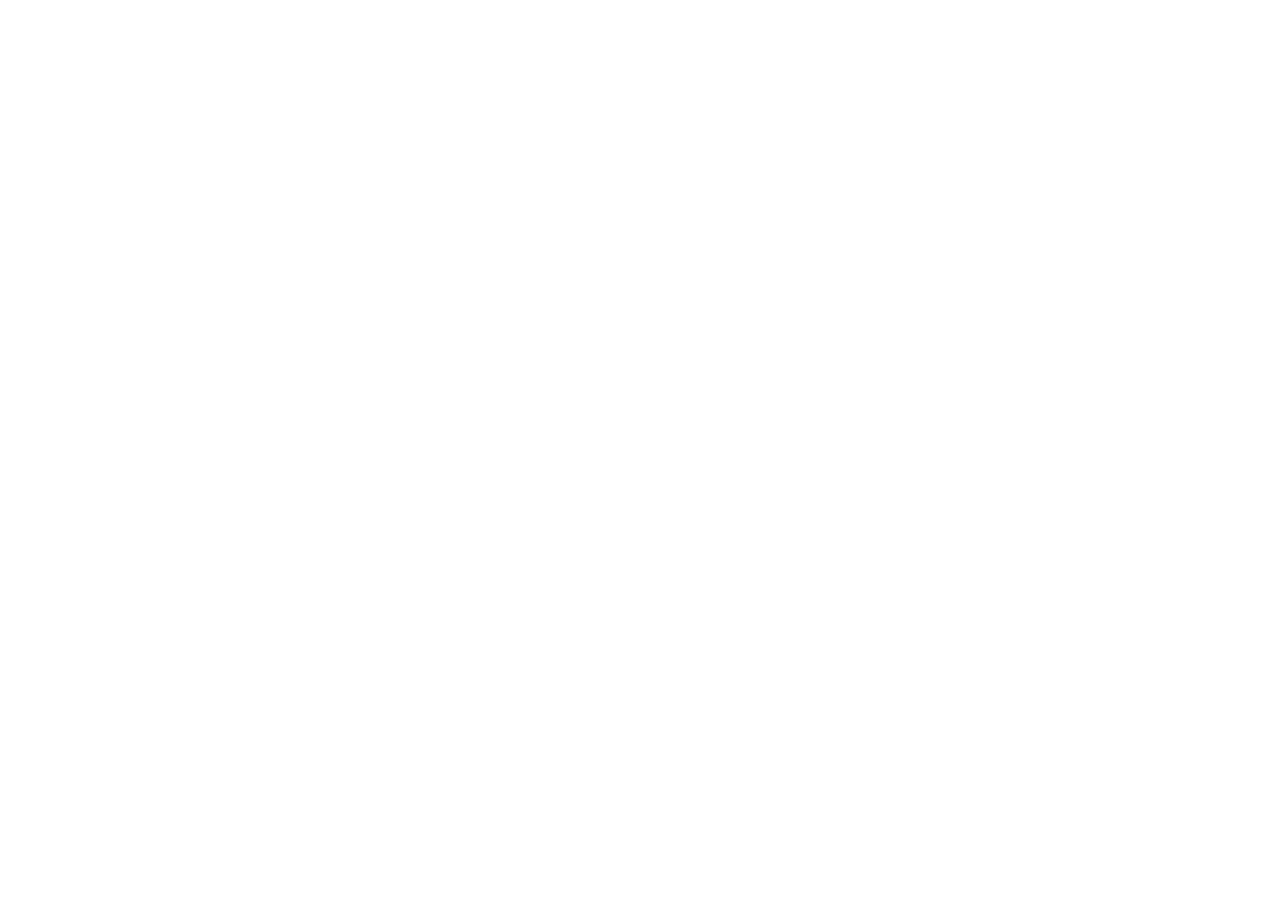
==== EP1/index.html @ 83b8434f "ep" ====
<!DOCTYPE html>
<html lang="en">
<head>
    <meta charset="UTF-8">
    <meta name="viewport" content="width=device-width, initial-scale=1.0">
    <title>Document</title>
    <link rel="stylesheet" href="style.css">
</head>
<body>
    <div></div>
    
</body>
</html>
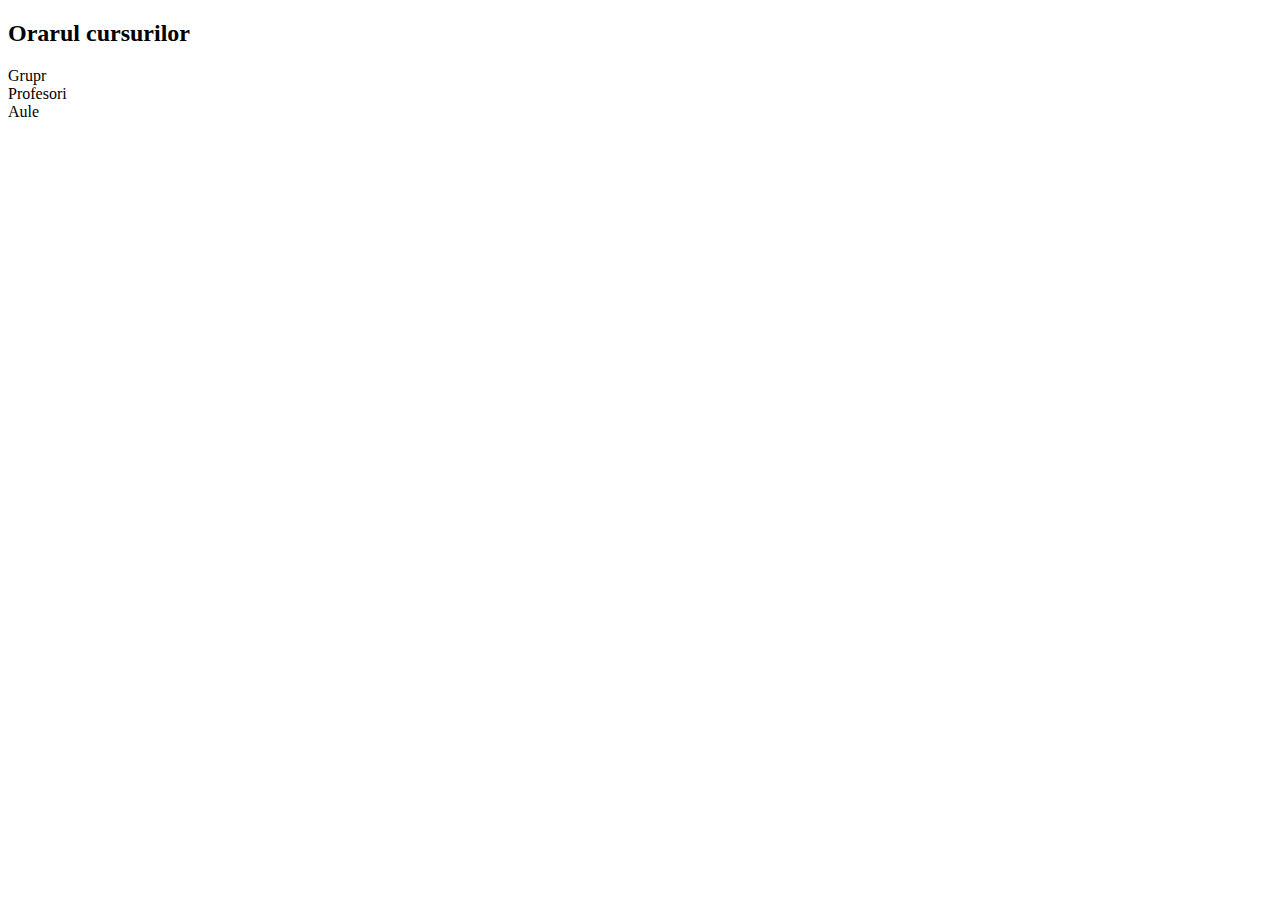
==== commit 03dcbbf1: "1" ====
--- a/EP1/index.html
+++ b/EP1/index.html
@@ -7,7 +7,15 @@
     <link rel="stylesheet" href="style.css">
 </head>
 <body>
-    <div></div>
+    <div class="left-column">
+        <div class="titlu">
+            <h2>Orarul cursurilor</h2>
+            <div>Grupr</div>
+            <div>Profesori</div>
+            <div>Aule</div>
+        </div>
+
+    </div>
     
 </body>
 </html>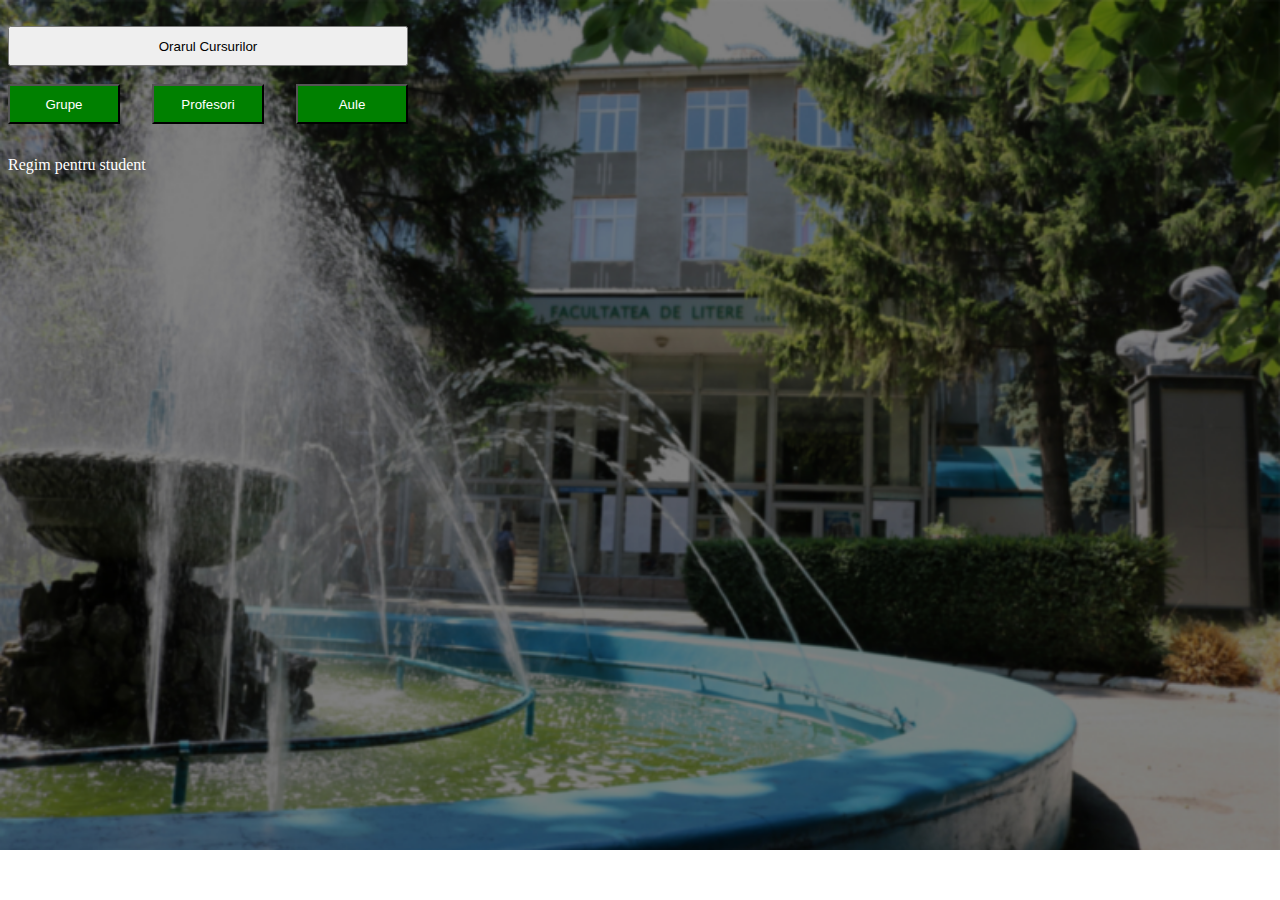
==== commit ddc59c24: "Sfirsitul perechii" ====
--- a/EP1/index.html
+++ b/EP1/index.html
@@ -5,17 +5,33 @@
     <meta name="viewport" content="width=device-width, initial-scale=1.0">
     <title>Document</title>
     <link rel="stylesheet" href="style.css">
+
 </head>
-<body>
+<body background="img/new_background_1.png">
+    
+   <div class="colums2">
+   
     <div class="left-column">
-        <div class="titlu">
-            <h2>Orarul cursurilor</h2>
-            <div>Grupr</div>
-            <div>Profesori</div>
-            <div>Aule</div>
+        <br>
+        <button>Orarul Cursurilor</button>
+        <br>
+        <br>
+        <div class="grupe-profesori-aule">
+            <button>Grupe</button>
+            <button>Profesori</button>
+            <button>Aule</button>
+        
         </div>
+        <br>
+        <div class="right-colum">
+            <br>
+        <p>Regim pentru student</p>
+    </div>
+        
 
     </div>
     
+
+</div>
 </body>
 </html>--- a/EP1/style.css
+++ b/EP1/style.css
@@ -0,0 +1,32 @@
+body{
+    background-repeat: no-repeat;
+    background-size: cover;
+}
+.colums2{
+    display: flex;
+}
+.left-column{
+    width: 400px;
+}
+.left-column button{
+    width: 400px;
+    height: 40px;
+}
+.grupe-profesori-aule{
+    display: flex;
+    justify-content: space-between;
+    gap: 2em;
+    height: 20px;
+}
+
+.grupe-profesori-aule button{
+    color: white;
+    background-color:green;
+    
+}
+.right-column{
+    align-content: flex-end;
+}
+.right-colum{
+    color: white;
+}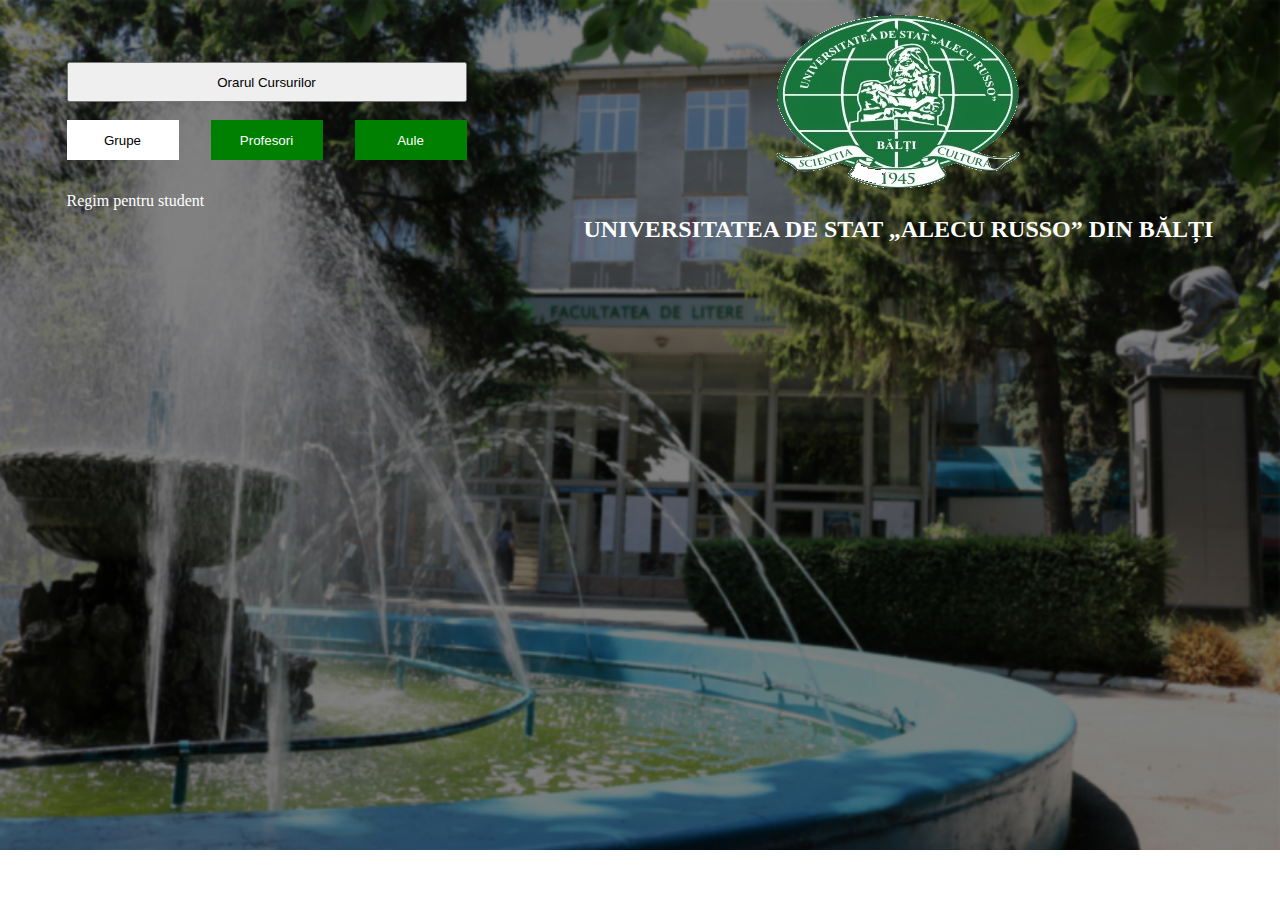
==== commit 4bf08b0a: "cu o mina de ajutor" ====
--- a/EP1/index.html
+++ b/EP1/index.html
@@ -8,29 +8,30 @@
 
 </head>
 <body background="img/new_background_1.png">
-    
-   <div class="colums2">
-   
+  
+    <div class="all-columns">
     <div class="left-column">
         <br>
         <button>Orarul Cursurilor</button>
         <br>
         <br>
         <div class="grupe-profesori-aule">
-            <button>Grupe</button>
+            <button class="active">Grupe</button>
             <button>Profesori</button>
             <button>Aule</button>
         
         </div>
         <br>
-        <div class="right-colum">
-            <br>
+        <br>
         <p>Regim pentru student</p>
     </div>
-        
-
+    <div class="right-column">
+        <div class="container_logo">
+            <img src="img/logo_usarb.png" alt="">
+        </div>
+        <h2>UNIVERSITATEA DE STAT „ALECU RUSSO” DIN BĂLȚI</h2>
     </div>
-    
+</div>
 
 </div>
 </body>
--- a/EP1/style.css
+++ b/EP1/style.css
@@ -1,16 +1,20 @@
 body{
     background-repeat: no-repeat;
     background-size: cover;
+    color: white;
 }
-.colums2{
+.all-columns{
     display: flex;
+    align-items: center;
+    justify-content: space-around;
 }
 .left-column{
     width: 400px;
+    align-items: center;
 }
 .left-column button{
     width: 400px;
-    height: 40px;
+   height: 40px;
 }
 .grupe-profesori-aule{
     display: flex;
@@ -22,11 +26,23 @@
 .grupe-profesori-aule button{
     color: white;
     background-color:green;
-    
+    outline: none;
+    border: 0;
+    cursor: pointer;
+}
+.grupe-profesori-aule button.active{
+    background: white;
+    color: black;
+}
+.grupe-profesori-aule button:hover{
+    background: white;
+    color: black;
 }
 .right-column{
-    align-content: flex-end;
+    justify-content: space-around;
 }
-.right-colum{
-    color: white;
+.container_logo {
+    width: 100%;
+    display: flex;
+    justify-content: center;
 }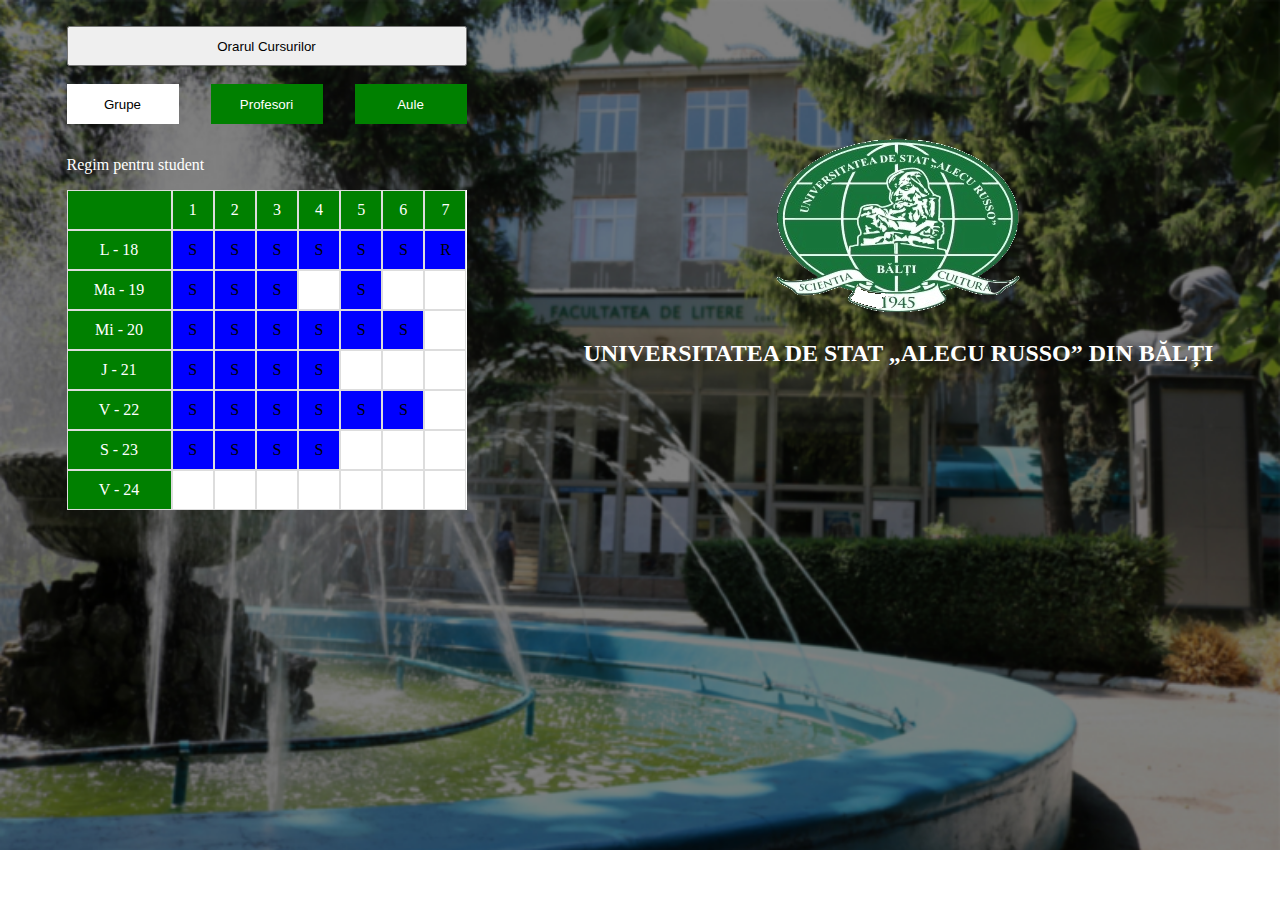
==== commit 7a9e17cd: "Prima tabela facuta" ====
--- a/EP1/index.html
+++ b/EP1/index.html
@@ -24,6 +24,73 @@
         <br>
         <br>
         <p>Regim pentru student</p>
+        <div class="grid-table-left">
+            <div class="header1"></div>
+            <div class="header1">1</div>
+            <div class="header1">2</div>
+            <div class="header1">3</div>
+            <div class="header1">4</div>
+            <div class="header1">5</div>
+            <div class="header1">6</div>
+            <div class="header1">7</div>
+            <div class="header1">L - 18</div>
+            <div class="header">S</div>
+            <div class="header">S</div>
+            <div class="header">S</div>
+            <div class="header">S</div>
+            <div class="header">S</div>
+            <div class="header">S</div>
+            <div class="header">R</div>
+            <div class="header1">Ma - 19</div>
+            <div class="header">S</div>
+            <div class="header">S</div>
+            <div class="header">S</div>
+            <div class="header2"></div>
+            <div class="header">S</div>
+            <div class="header2"></div>
+            <div class="header2"></div>
+            <div class="header1">Mi - 20</div>
+            <div class="header">S</div>
+            <div class="header">S</div>
+            <div class="header">S</div>
+            <div class="header">S</div>
+            <div class="header">S</div>
+            <div class="header">S</div>
+            <div class="header2"></div>
+            <div class="header1">J - 21</div>
+            <div class="header">S</div>
+            <div class="header">S</div>
+            <div class="header">S</div>
+            <div class="header">S</div>
+            <div class="header2"></div>
+            <div class="header2"></div>
+            <div class="header2"></div>
+            <div class="header1">V - 22</div>
+            <div class="header">S</div>
+            <div class="header">S</div>
+            <div class="header">S</div>
+            <div class="header">S</div>
+            <div class="header">S</div>
+            <div class="header">S</div>
+            <div class="header2"></div>
+            <div class="header1">S - 23</div>
+            <div class="header">S</div>
+            <div class="header">S</div>
+            <div class="header">S</div>
+            <div class="header">S</div>
+            <div class="header2"></div>
+            <div class="header2"></div>
+            <div class="header2"></div>
+            <div class="header1">V - 24</div>
+            <div class="header2"></div>
+            <div class="header2"></div>
+            <div class="header2"></div>
+            <div class="header2"></div>
+            <div class="header2"></div>
+            <div class="header2"></div>
+            <div class="header2"></div>
+        
+        </div>
     </div>
     <div class="right-column">
         <div class="container_logo">
--- a/EP1/style.css
+++ b/EP1/style.css
@@ -45,4 +45,26 @@
     width: 100%;
     display: flex;
     justify-content: center;
+}
+.grid-table-left{
+    border-color: black;
+    display: grid;
+    background-color: white;
+    justify-content: space-between;
+   
+    color: black;
+    grid-template-columns: 105px 42px 42px 42px 42px 42px 42px 42px;
+}
+.grid-table-left div {
+    padding: 10px;
+    border: 1px solid #ddd; /* Graniță între celule */
+    text-align: center;
+    
+}
+.header1{
+    background-color: green;
+    color: white;
+}
+.header{
+    background-color: blue;
 }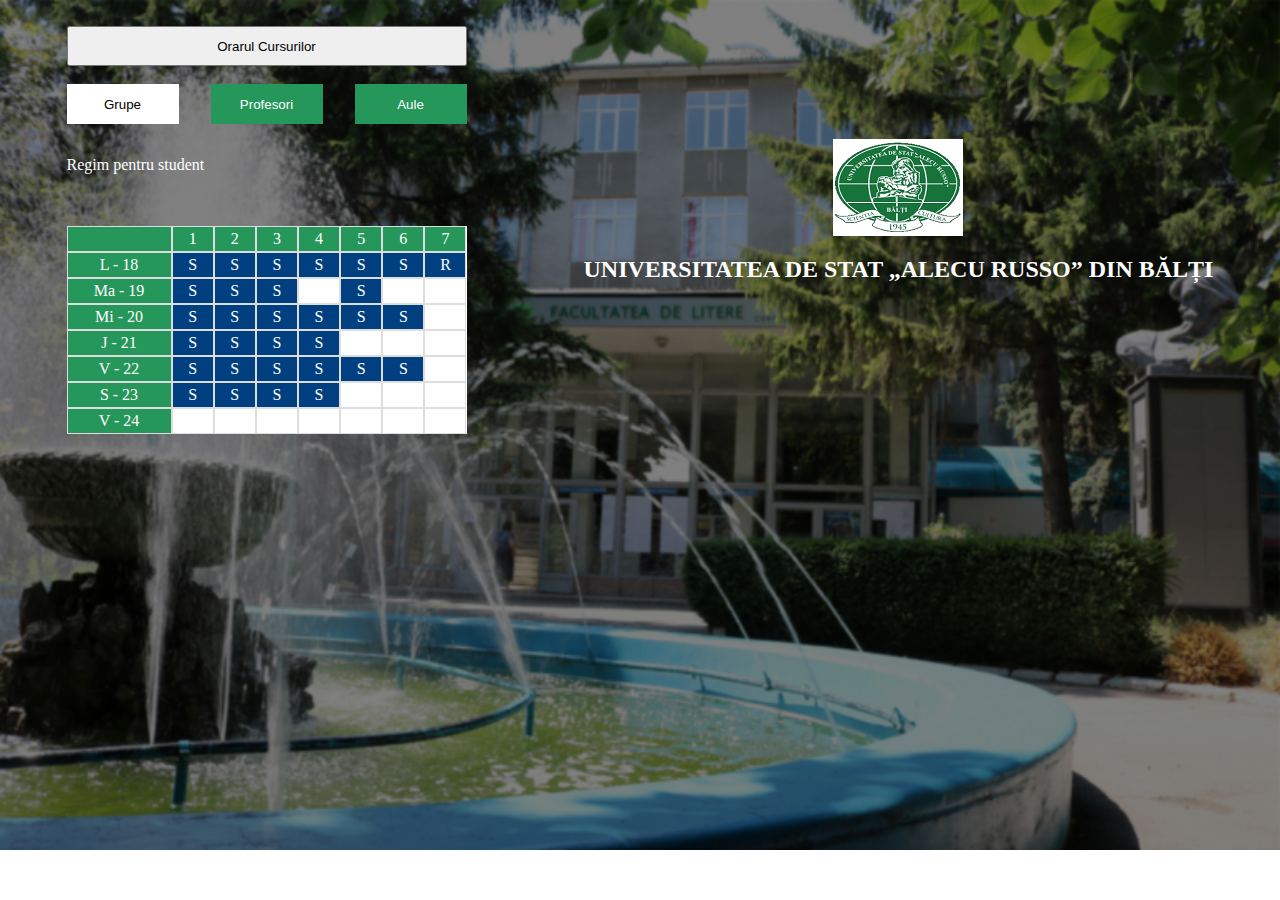
==== commit 546185e6: "culoarea verde originala" ====
--- a/EP1/index.html
+++ b/EP1/index.html
@@ -24,6 +24,8 @@
         <br>
         <br>
         <p>Regim pentru student</p>
+        <br>
+        <br>
         <div class="grid-table-left">
             <div class="header1"></div>
             <div class="header1">1</div>
@@ -97,6 +99,9 @@
             <img src="img/logo_usarb.png" alt="">
         </div>
         <h2>UNIVERSITATEA DE STAT „ALECU RUSSO” DIN BĂLȚI</h2>
+        <div class="tabela2">
+            <div class="tabela2-rindu1"></div>
+        </div>
     </div>
 </div>
 
--- a/EP1/style.css
+++ b/EP1/style.css
@@ -25,7 +25,7 @@
 
 .grupe-profesori-aule button{
     color: white;
-    background-color:green;
+    background-color:#25975A;
     outline: none;
     border: 0;
     cursor: pointer;
@@ -51,20 +51,20 @@
     display: grid;
     background-color: white;
     justify-content: space-between;
-   
     color: black;
     grid-template-columns: 105px 42px 42px 42px 42px 42px 42px 42px;
 }
 .grid-table-left div {
-    padding: 10px;
+    padding: 3px; /* Margini interne ale tabelului */
     border: 1px solid #ddd; /* Graniță între celule */
     text-align: center;
     
 }
 .header1{
-    background-color: green;
+    background-color: #25975A;
     color: white;
 }
 .header{
-    background-color: blue;
+    background-color: rgb(0, 64, 128);
+    color: white;
 }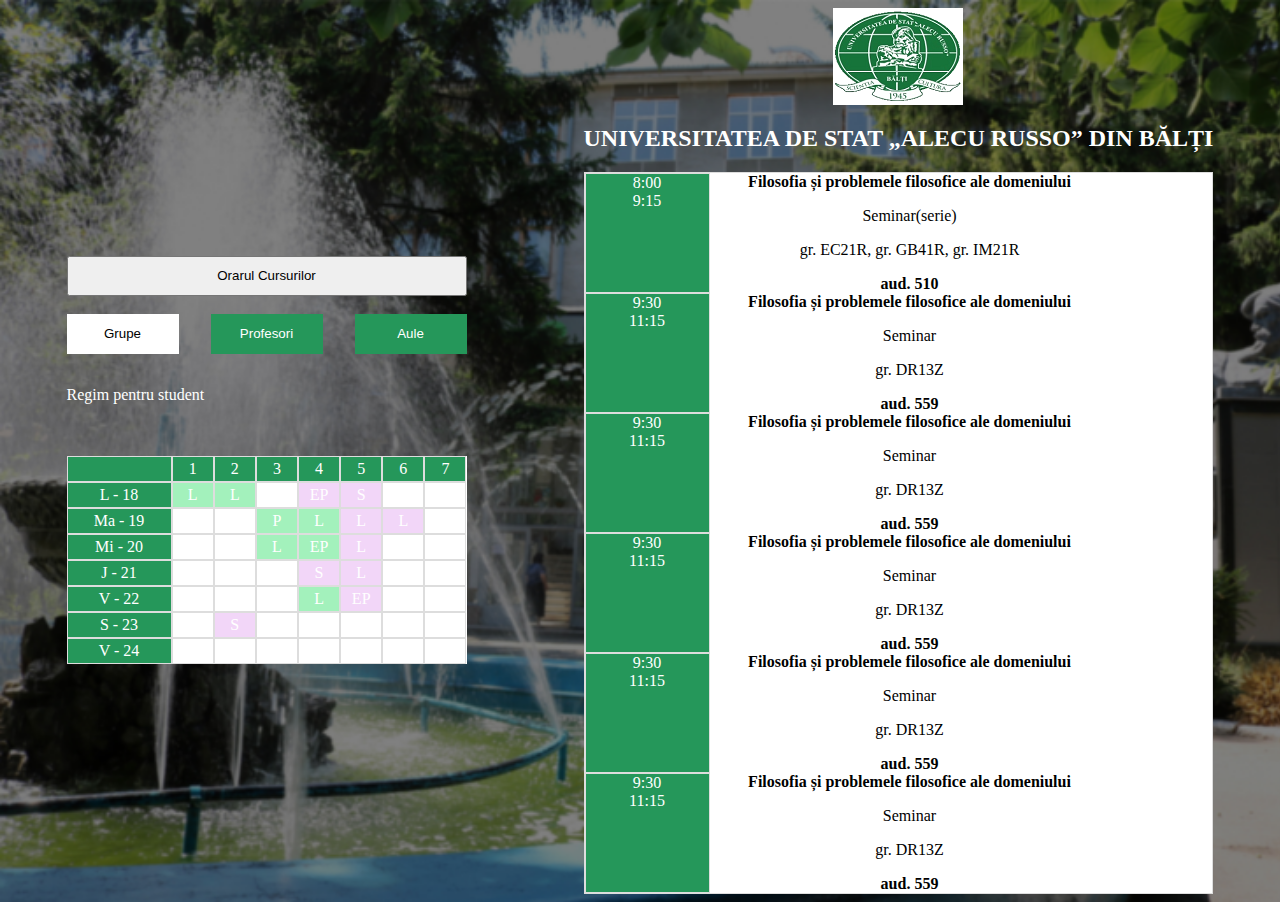
==== commit d711a4b3: "gata de nota" ====
--- a/EP1/index.html
+++ b/EP1/index.html
@@ -36,50 +36,50 @@
             <div class="header1">6</div>
             <div class="header1">7</div>
             <div class="header1">L - 18</div>
+            <div class="header3">L</div>
+            <div class="header3">L</div>
+            <div class="header"></div>
+            <div class="header4">EP</div> 
+            <div class="header4">S</div>
+            <div class="header"></div>
+            <div class="header"></div>
+            <div class="header1">Ma - 19</div>
+            <div class="header"></div>
+            <div class="header"></div>
+            <div class="header3">P</div>
+            <div class="header3">L</div>
+            <div class="header4">L</div>
+            <div class="header4">L</div>
+            <div class="header"></div>
+            <div class="header1">Mi - 20</div>
+            <div class="header"></div>
+            <div class="header"></div>
+            <div class="header3">L</div>
+            <div class="header3">EP</div>
+            <div class="header4">L</div>
             <div class="header">S</div>
-            <div class="header">S</div>
-            <div class="header">S</div>
-            <div class="header">S</div>
-            <div class="header">S</div>
+            <div class="header"></div>
+            <div class="header1">J - 21</div>
+            <div class="header">R</div>
+            <div class="header"></div>
+            <div class="header">R</div>
+            <div class="header4">S</div>
+            <div class="header4">L</div>
+            <div class="header"></div>
+            <div class="header"></div>
+            <div class="header1">V - 22</div>
+            <div class="header"></div>
+            <div class="header"></div>
+            <div class="header"></div>
+            <div class="header3">L</div>
+            <div class="header4">EP</div>
             <div class="header">S</div>
             <div class="header">R</div>
-            <div class="header1">Ma - 19</div>
-            <div class="header">S</div>
-            <div class="header">S</div>
-            <div class="header">S</div>
-            <div class="header2"></div>
-            <div class="header">S</div>
-            <div class="header2"></div>
-            <div class="header2"></div>
-            <div class="header1">Mi - 20</div>
-            <div class="header">S</div>
-            <div class="header">S</div>
-            <div class="header">S</div>
-            <div class="header">S</div>
-            <div class="header">S</div>
-            <div class="header">S</div>
-            <div class="header2"></div>
-            <div class="header1">J - 21</div>
-            <div class="header">S</div>
-            <div class="header">S</div>
-            <div class="header">S</div>
-            <div class="header">S</div>
-            <div class="header2"></div>
-            <div class="header2"></div>
-            <div class="header2"></div>
-            <div class="header1">V - 22</div>
-            <div class="header">S</div>
-            <div class="header">S</div>
-            <div class="header">S</div>
-            <div class="header">S</div>
-            <div class="header">S</div>
-            <div class="header">S</div>
-            <div class="header2"></div>
             <div class="header1">S - 23</div>
-            <div class="header">S</div>
-            <div class="header">S</div>
-            <div class="header">S</div>
-            <div class="header">S</div>
+            <div class="header">EP</div>
+            <div class="header4">S</div>
+            <div class="header">L</div>
+            <div class="header">L</div>
             <div class="header2"></div>
             <div class="header2"></div>
             <div class="header2"></div>
@@ -100,7 +100,69 @@
         </div>
         <h2>UNIVERSITATEA DE STAT „ALECU RUSSO” DIN BĂLȚI</h2>
         <div class="tabela2">
-            <div class="tabela2-rindu1"></div>
+            <div class="tabela2-rindu1">
+                <div>8:00</div>
+                <div>9:15</div>
+            </div>
+            <div class="tabela2-rindu2">
+                <strong>Filosofia și problemele filosofice ale domeniului</strong>
+                <p>Seminar(serie)</p>
+                <p>gr. EC21R, gr. GB41R, gr. IM21R</p>
+                <strong>aud. 510</strong>
+            </div>
+        <div class="tabela2-rindu1">
+            <div >9:30</div>
+            <div>11:15</div>
+        </div>
+            <div class="tabela2-rindu2">
+                <strong >Filosofia și problemele filosofice ale domeniului</strong>
+                <p>Seminar</p>
+                <p>gr. DR13Z</p>
+                <strong>aud. 559</strong>
+            </div>
+            <div class="tabela2-rindu1">
+                <div >9:30</div>
+                <div>11:15</div>
+            </div>
+                <div class="tabela2-rindu2">
+                    <strong >Filosofia și problemele filosofice ale domeniului</strong>
+                    <p>Seminar</p>
+                    <p>gr. DR13Z</p>
+                    <strong>aud. 559</strong>
+                </div>
+                <div class="tabela2-rindu1">
+                    <div >9:30</div>
+                    <div>11:15</div>
+                </div>
+                    <div class="tabela2-rindu2">
+                        <strong >Filosofia și problemele filosofice ale domeniului</strong>
+                        <p>Seminar</p>
+                        <p>gr. DR13Z</p>
+                        <strong>aud. 559</strong>
+                    </div>
+                    <div class="tabela2-rindu1">
+                        <div >9:30</div>
+                        <div>11:15</div>
+                    </div>
+                        <div class="tabela2-rindu2">
+                            <strong >Filosofia și problemele filosofice ale domeniului</strong>
+                            <p>Seminar</p>
+                            <p>gr. DR13Z</p>
+                            <strong>aud. 559</strong>
+                        </div>
+                        <div class="tabela2-rindu1">
+                            <div >9:30</div>
+                            <div>11:15</div>
+                        </div>
+                            <div class="tabela2-rindu2">
+                                <strong >Filosofia și problemele filosofice ale domeniului</strong>
+                                <p>Seminar</p>
+                                <p>gr. DR13Z</p>
+                                <strong>aud. 559</strong>
+                            </div>
+
+          
+
         </div>
     </div>
 </div>
--- a/EP1/style.css
+++ b/EP1/style.css
@@ -65,6 +65,35 @@
     color: white;
 }
 .header{
-    background-color: rgb(0, 64, 128);
+    background-color: white;
+    color: white;
+}
+.tabela2{
+    color: black;
+    background-color: white;
+    display: grid;
+    grid-template-columns: 125px 400px;
+    border: 1px solid #ddd;
+    
+}
+.tabela2-rindu1{
+    justify-content: space-between;
+    text-align: center;  
+    background-color: #25975A ;
+    color: white;
+    border: 1px solid #ddd;
+    
+}
+.tabela2-rindu2{
+    justify-content: space-between;
+    text-align: center;  
+    
+}
+.header3{
+    background-color: rgb(163, 241, 188);
+    color: white;
+}
+.header4{
+    background-color: rgb(242, 214, 248);
     color: white;
 }